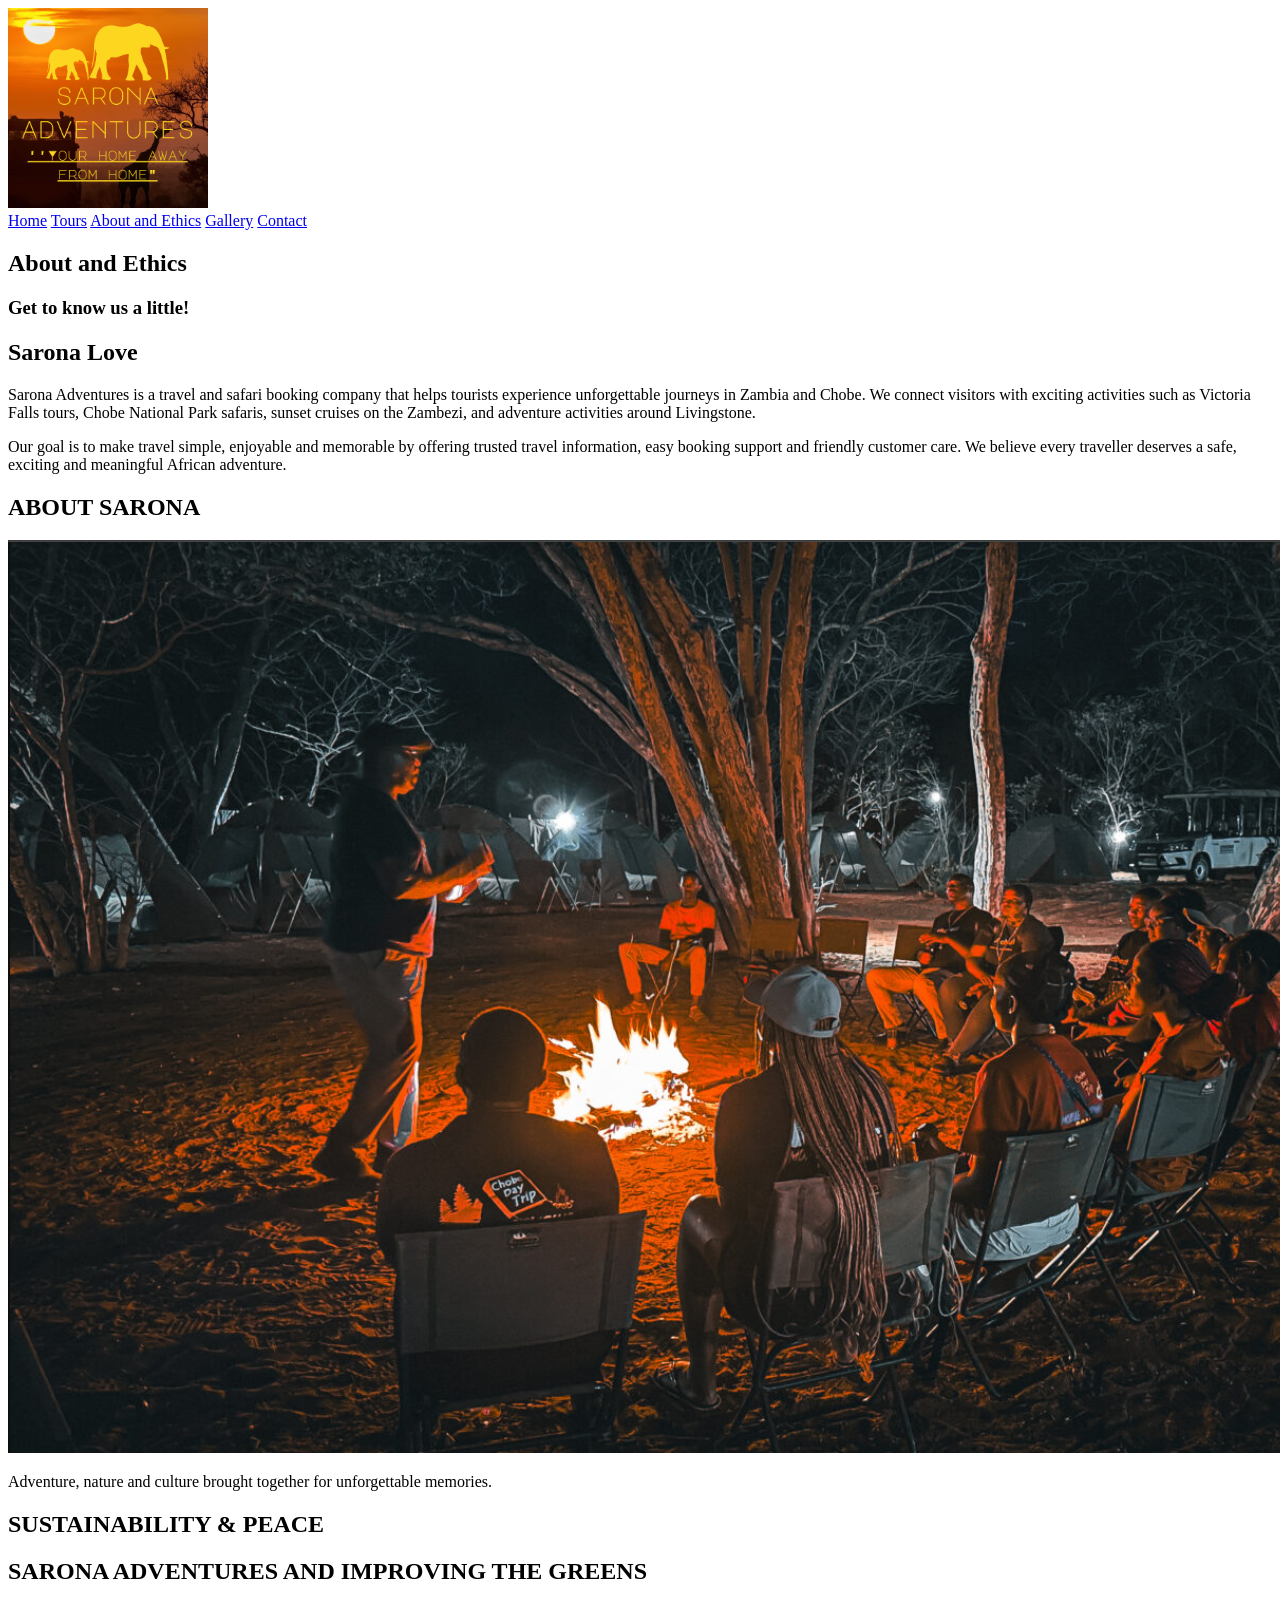
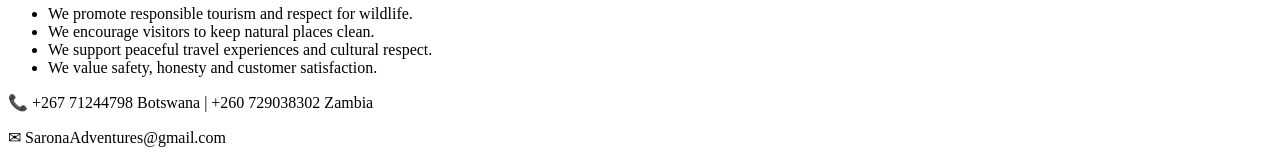
==== about.html @ 645b90ec "send" ====
<!DOCTYPE html>
<html lang="en">
<head>
<meta charset="UTF-8">
<meta name="viewport" content="width=device-width, initial-scale=1.0">
<title>Sarona Adventures | About and Ethics</title>
<link rel="stylesheet" href="style.css">
</head>
<body>

<header>
<div class="logo">
    <img src=" logo.png" alt="Sarona Adventures Logo" width="200" height="200">
</div>
<nav>
<a href="index.html">Home</a>
<a href="tours.html">Tours</a>
<a href="about.html" class="active">About and Ethics</a>
<a href="gallery.html">Gallery</a>
<a href="contact.html">Contact</a>
</nav>
</header>

<section class="page-heading">
<h2>About and Ethics</h2>
<h3>Get to know us a little!</h3>
</section>

<section class="about-section">
<div class="about-text">
<h1>Sarona Love</h1>
<p>
Sarona Adventures is a travel and safari booking company that helps tourists
experience unforgettable journeys in Zambia and Chobe. We connect visitors
with exciting activities such as Victoria Falls tours, Chobe National Park
safaris, sunset cruises on the Zambezi, and adventure activities around
Livingstone.
</p>

<p>
Our goal is to make travel simple, enjoyable and memorable by offering
trusted travel information, easy booking support and friendly customer care.
We believe every traveller deserves a safe, exciting and meaningful African
adventure.
</p>
</div>

<div class="about-card">
<h2>ABOUT SARONA</h2>
<img src="Safariimages/chobe3.png" alt="About Sarona">
<p>
Adventure, nature and culture brought together for unforgettable memories.
</p>
</div>
</section>

<section class="ethics-section">
<h1>SUSTAINABILITY & PEACE</h1>

<div class="ethics-box">
<h2>SARONA ADVENTURES AND IMPROVING THE GREENS</h2>
<ul>
<li>We promote responsible tourism and respect for wildlife.</li>
<li>We encourage visitors to keep natural places clean.</li>
<li>We support peaceful travel experiences and cultural respect.</li>
<li>We value safety, honesty and customer satisfaction.</li>
</ul>
</div>
</section>

<footer>
<p>📞 +267 71244798 Botswana | +260 729038302 Zambia</p>
<p>✉ SaronaAdventures@gmail.com</p>
</footer>

</body>
</html>
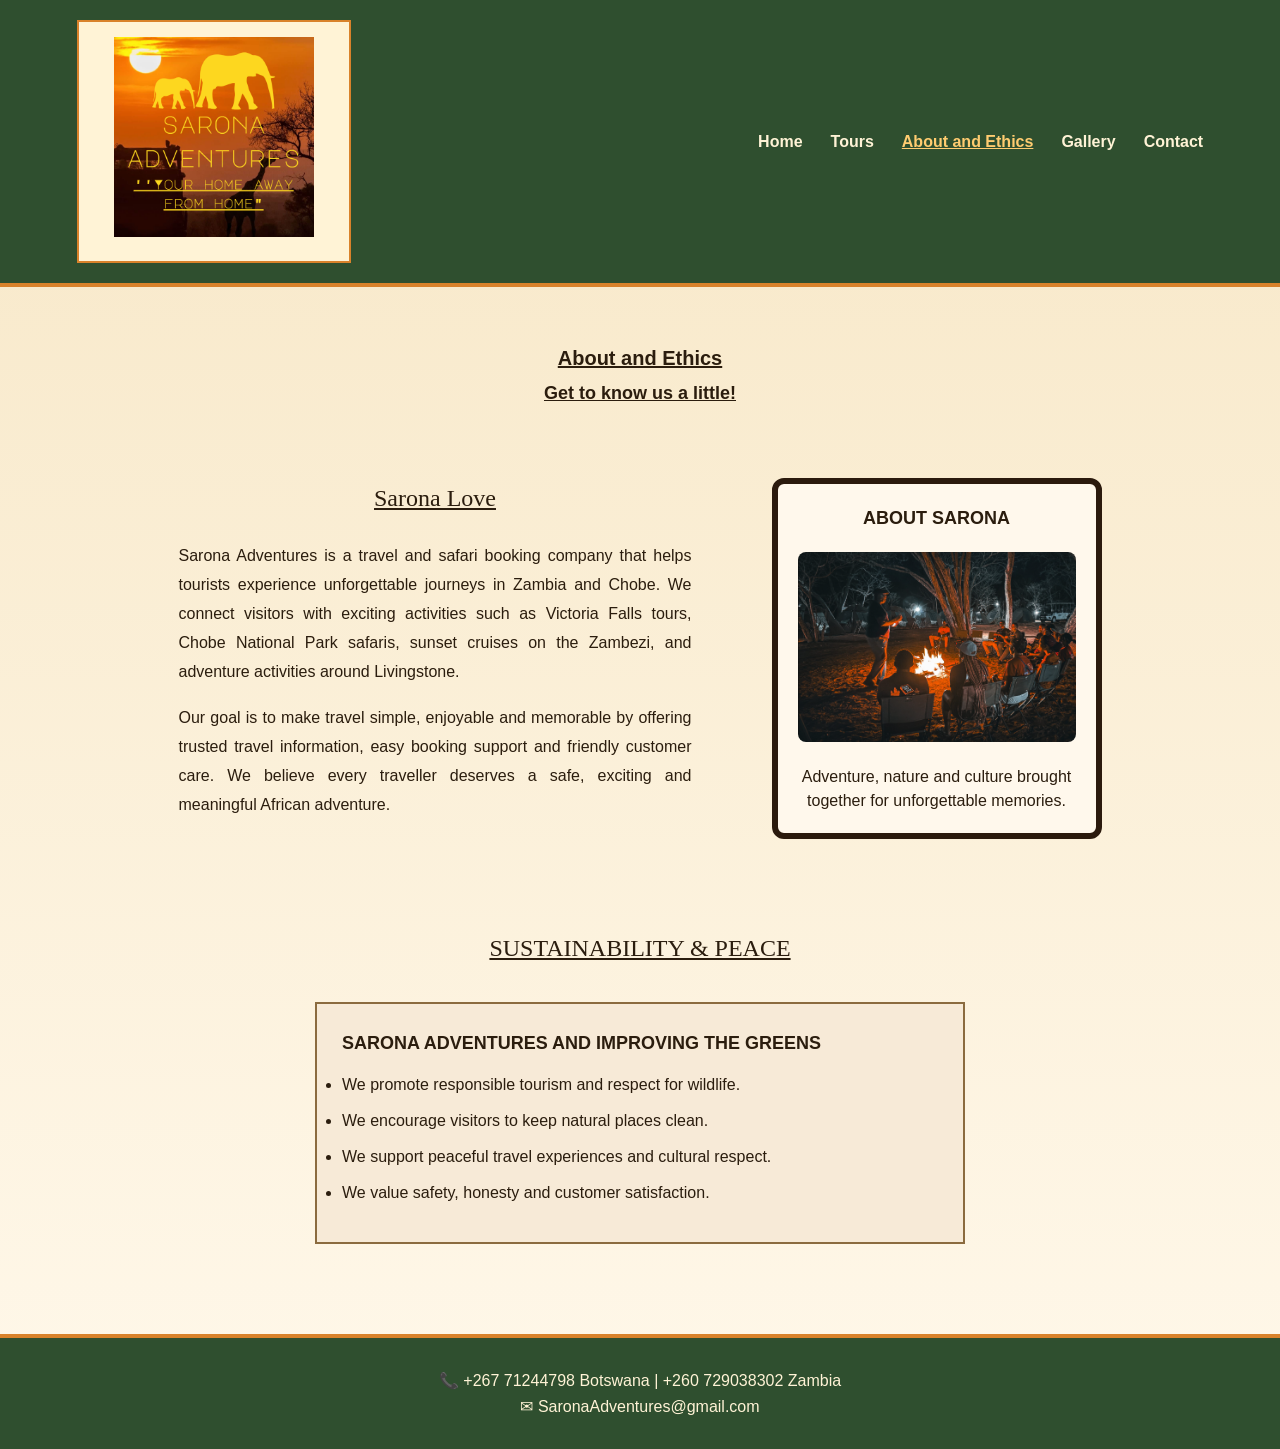
==== commit 815710f7: "Add files via upload" ====
--- a/about.html
+++ b/about.html
@@ -1,77 +1,77 @@
-<!DOCTYPE html>
-<html lang="en">
-<head>
-<meta charset="UTF-8">
-<meta name="viewport" content="width=device-width, initial-scale=1.0">
-<title>Sarona Adventures | About and Ethics</title>
-<link rel="stylesheet" href="style.css">
-</head>
-<body>
-
-<header>
-<div class="logo">
-    <img src=" logo.png" alt="Sarona Adventures Logo" width="200" height="200">
-</div>
-<nav>
-<a href="index.html">Home</a>
-<a href="tours.html">Tours</a>
-<a href="about.html" class="active">About and Ethics</a>
-<a href="gallery.html">Gallery</a>
-<a href="contact.html">Contact</a>
-</nav>
-</header>
-
-<section class="page-heading">
-<h2>About and Ethics</h2>
-<h3>Get to know us a little!</h3>
-</section>
-
-<section class="about-section">
-<div class="about-text">
-<h1>Sarona Love</h1>
-<p>
-Sarona Adventures is a travel and safari booking company that helps tourists
-experience unforgettable journeys in Zambia and Chobe. We connect visitors
-with exciting activities such as Victoria Falls tours, Chobe National Park
-safaris, sunset cruises on the Zambezi, and adventure activities around
-Livingstone.
-</p>
-
-<p>
-Our goal is to make travel simple, enjoyable and memorable by offering
-trusted travel information, easy booking support and friendly customer care.
-We believe every traveller deserves a safe, exciting and meaningful African
-adventure.
-</p>
-</div>
-
-<div class="about-card">
-<h2>ABOUT SARONA</h2>
-<img src="Safariimages/chobe3.png" alt="About Sarona">
-<p>
-Adventure, nature and culture brought together for unforgettable memories.
-</p>
-</div>
-</section>
-
-<section class="ethics-section">
-<h1>SUSTAINABILITY & PEACE</h1>
-
-<div class="ethics-box">
-<h2>SARONA ADVENTURES AND IMPROVING THE GREENS</h2>
-<ul>
-<li>We promote responsible tourism and respect for wildlife.</li>
-<li>We encourage visitors to keep natural places clean.</li>
-<li>We support peaceful travel experiences and cultural respect.</li>
-<li>We value safety, honesty and customer satisfaction.</li>
-</ul>
-</div>
-</section>
-
-<footer>
-<p>📞 +267 71244798 Botswana | +260 729038302 Zambia</p>
-<p>✉ SaronaAdventures@gmail.com</p>
-</footer>
-
-</body>
+<!DOCTYPE html>
+<html lang="en">
+<head>
+<meta charset="UTF-8">
+<meta name="viewport" content="width=device-width, initial-scale=1.0">
+<title>Sarona Adventures | About and Ethics</title>
+<link rel="stylesheet" href="style.css">
+</head>
+<body>
+
+<header>
+<div class="logo">
+    <img src=" logo.png" alt="Sarona Adventures Logo" width="200" height="200">
+</div>
+<nav>
+<a href="index.html">Home</a>
+<a href="tours.html">Tours</a>
+<a href="about.html" class="active">About and Ethics</a>
+<a href="gallery.html">Gallery</a>
+<a href="contact.html">Contact</a>
+</nav>
+</header>
+
+<section class="page-heading">
+<h2>About and Ethics</h2>
+<h3>Get to know us a little!</h3>
+</section>
+
+<section class="about-section">
+<div class="about-text">
+<h1>Sarona Love</h1>
+<p>
+Sarona Adventures is a travel and safari booking company that helps tourists
+experience unforgettable journeys in Zambia and Chobe. We connect visitors
+with exciting activities such as Victoria Falls tours, Chobe National Park
+safaris, sunset cruises on the Zambezi, and adventure activities around
+Livingstone.
+</p>
+
+<p>
+Our goal is to make travel simple, enjoyable and memorable by offering
+trusted travel information, easy booking support and friendly customer care.
+We believe every traveller deserves a safe, exciting and meaningful African
+adventure.
+</p>
+</div>
+
+<div class="about-card">
+<h2>ABOUT SARONA</h2>
+<img src="Safariimages/chobe3.png" alt="About Sarona">
+<p>
+Adventure, nature and culture brought together for unforgettable memories.
+</p>
+</div>
+</section>
+
+<section class="ethics-section">
+<h1>SUSTAINABILITY & PEACE</h1>
+
+<div class="ethics-box">
+<h2>SARONA ADVENTURES AND IMPROVING THE GREENS</h2>
+<ul>
+<li>We promote responsible tourism and respect for wildlife.</li>
+<li>We encourage visitors to keep natural places clean.</li>
+<li>We support peaceful travel experiences and cultural respect.</li>
+<li>We value safety, honesty and customer satisfaction.</li>
+</ul>
+</div>
+</section>
+
+<footer>
+<p>📞 +267 71244798 Botswana | +260 729038302 Zambia</p>
+<p>✉ SaronaAdventures@gmail.com</p>
+</footer>
+
+</body>
 </html>
--- a/style.css
+++ b/style.css
@@ -0,0 +1,619 @@
+* {
+margin: 0;
+padding: 0;
+box-sizing: border-box;
+}
+
+body {
+font-family: Arial, Helvetica, sans-serif;
+color: #2b1d0e;
+background: linear-gradient(to bottom, #f7e7c6, #fff8ea);
+line-height: 1.6;
+}
+
+header {
+width: 100%;
+display: flex;
+align-items: center;
+justify-content: space-between;
+padding: 20px 6%;
+background: #2f4f2f;
+border-bottom: 4px solid #d9822b;
+flex-wrap: wrap;
+gap: 20px;
+}
+
+.logo {
+background: #fff3d6;
+border: 2px solid #d9822b;
+padding: 15px 35px;
+font-size: 18px;
+font-weight: 700;
+color: #2f4f2f;
+text-align: center;
+}
+
+nav {
+display: flex;
+gap: 28px;
+flex-wrap: wrap;
+justify-content: center;
+}
+
+nav a {
+text-decoration: none;
+color: #fff3d6;
+font-size: 16px;
+font-weight: 600;
+}
+
+nav a:hover,
+nav .active {
+color: #ffcc70;
+text-decoration: underline;
+}
+
+.hero {
+text-align: center;
+padding: 70px 20px 45px;
+background: linear-gradient(rgba(47,79,47,0.75), rgba(47,79,47,0.65)),
+url("images/victoria-falls.jpg");
+background-size: cover;
+background-position: center;
+color: white;
+}
+
+.hero-logo {
+width: 140px;
+height: 100px;
+object-fit: cover;
+margin: 0 auto 15px;
+display: block;
+border: 4px solid #ffcc70;
+}
+
+.hero h1 {
+font-size: 38px;
+font-family: Georgia, 'Times New Roman', serif;
+letter-spacing: 2px;
+color: #ffcc70;
+}
+
+.hero p {
+font-size: 18px;
+font-style: italic;
+margin-top: 8px;
+}
+
+.top-spots {
+width: 90%;
+margin: 40px auto;
+padding: 35px;
+background: #fff3d6;
+border-radius: 18px;
+box-shadow: 0 4px 15px rgba(0,0,0,0.15);
+}
+
+.top-spots h2 {
+font-size: 21px;
+text-decoration: underline;
+margin-bottom: 40px;
+color: #8b4513;
+}
+
+.spots-container {
+display: grid;
+grid-template-columns: repeat(3, 1fr);
+gap: 45px;
+text-align: center;
+}
+
+.spot-card {
+background: #ffffff;
+padding: 18px;
+border-radius: 15px;
+border-bottom: 5px solid #d9822b;
+box-shadow: 0 3px 12px rgba(0,0,0,0.15);
+}
+
+.spot-card img {
+width: 100%;
+max-width: 260px;
+height: 180px;
+object-fit: cover;
+border: 4px solid #2f4f2f;
+border-radius: 10px;
+}
+
+.spot-card h3 {
+margin-top: 15px;
+font-size: 18px;
+font-weight: 700;
+color: #2f4f2f;
+}
+
+.info-section {
+width: 90%;
+margin: 45px auto;
+padding: 45px;
+display: grid;
+grid-template-columns: 1fr 1.5fr;
+gap: 50px;
+align-items: center;
+background: #e6b566;
+border-radius: 18px;
+}
+
+.info-section img {
+width: 100%;
+max-width: 380px;
+height: 260px;
+object-fit: cover;
+border: 5px solid #fff3d6;
+border-radius: 12px;
+}
+
+.info-text {
+text-align: center;
+background: rgba(255,255,255,0.75);
+padding: 25px;
+border-radius: 15px;
+}
+
+.info-text h2 {
+font-size: 23px;
+margin-bottom: 12px;
+color: #8b4513;
+text-decoration: underline;
+}
+
+.info-text p {
+font-size: 16px;
+max-width: 700px;
+}
+
+footer {
+margin-top: 50px;
+padding: 30px 20px;
+background: #2f4f2f;
+color: #fff3d6;
+text-align: center;
+font-size: 16px;
+border-top: 4px solid #d9822b;
+}
+
+@media (max-width: 900px) {
+header {
+justify-content: center;
+text-align: center;
+}
+
+.spots-container {
+grid-template-columns: repeat(2, 1fr);
+}
+
+.info-section {
+grid-template-columns: 1fr;
+text-align: center;
+}
+
+.info-section img {
+margin: auto;
+}
+}
+
+@media (max-width: 600px) {
+.logo {
+width: 100%;
+padding: 12px;
+}
+
+nav {
+width: 100%;
+gap: 15px;
+}
+
+nav a {
+font-size: 14px;
+}
+
+.hero h1 {
+font-size: 28px;
+}
+
+.top-spots {
+padding: 25px 15px;
+}
+
+.spots-container {
+grid-template-columns: 1fr;
+}
+
+.spot-card img {
+max-width: 100%;
+height: 220px;
+}
+
+.top-spots h2 {
+text-align: center;
+font-size: 18px;
+}
+
+.info-section {
+padding: 25px 15px;
+}
+
+.info-text h2 {
+font-size: 20px;
+}
+
+.info-text p {
+font-size: 15px;
+}
+}
+.page-title {
+text-align: center;
+padding: 60px 20px 30px;
+}
+
+.page-title h2 {
+font-size: 22px;
+text-decoration: underline;
+margin-bottom: 15px;
+}
+
+.page-title p {
+font-size: 20px;
+font-weight: bold;
+text-decoration: underline;
+}
+
+.page-grid {
+padding: 40px 50px;
+}
+
+.cta {
+text-align: center;
+padding: 50px 20px;
+}
+
+.cta h2 {
+font-family: "Comic Sans MS", cursive;
+font-weight: normal;
+margin-bottom: 25px;
+}
+
+.cta a {
+background: #6b4f2a;
+color: white;
+padding: 12px 28px;
+border-radius: 25px;
+text-decoration: none;
+}
+
+@media (max-width: 768px) {
+header {
+flex-direction: column;
+gap: 15px;
+padding: 20px;
+}
+
+nav {
+display: flex;
+flex-wrap: wrap;
+justify-content: center;
+gap: 12px;
+}
+
+nav a {
+margin: 0;
+}
+
+.spots-container,
+.info-section {
+flex-direction: column;
+}
+
+.spot-card {
+width: 100%;
+}
+
+.info-section {
+padding: 30px 20px;
+}
+
+.info-section img {
+width: 100%;
+height: auto;
+}
+}
+.page-heading {
+text-align: center;
+padding: 55px 20px 20px;
+}
+
+.page-heading h2,
+.page-heading h3 {
+text-decoration: underline;
+font-size: 20px;
+}
+
+.page-heading h3 {
+font-size: 18px;
+margin-top: 5px;
+}
+
+.about-section {
+display: flex;
+justify-content: center;
+align-items: center;
+gap: 80px;
+padding: 50px 70px;
+}
+
+.about-text {
+width: 45%;
+}
+
+.about-text h1 {
+font-family: "Comic Sans MS", cursive;
+text-decoration: underline;
+font-weight: normal;
+margin-bottom: 25px;
+text-align: center;
+}
+
+.about-text p {
+line-height: 1.8;
+margin-bottom: 18px;
+text-align: justify;
+}
+
+.about-card {
+width: 330px;
+border: 6px solid #2b1a0d;
+border-radius: 12px;
+padding: 20px;
+text-align: center;
+background-color: #fff8ec;
+}
+
+.about-card h2 {
+font-size: 18px;
+margin-bottom: 20px;
+}
+
+.about-card img {
+width: 100%;
+height: 190px;
+object-fit: cover;
+border-radius: 8px;
+}
+
+.about-card p {
+margin-top: 15px;
+line-height: 1.5;
+}
+
+.ethics-section {
+padding: 40px 70px;
+text-align: center;
+}
+
+.ethics-section h1 {
+font-family: "Comic Sans MS", cursive;
+text-decoration: underline;
+font-weight: normal;
+margin-bottom: 35px;
+}
+
+.ethics-box {
+max-width: 650px;
+margin: auto;
+border: 2px solid #8b6b3f;
+background-color: #f7ead7;
+padding: 25px;
+text-align: left;
+}
+
+.ethics-box h2 {
+font-size: 18px;
+margin-bottom: 15px;
+}
+
+.ethics-box li {
+margin-bottom: 12px;
+line-height: 1.5;
+}
+
+@media (max-width: 768px) {
+.about-section {
+flex-direction: column;
+padding: 35px 25px;
+gap: 35px;
+}
+
+.about-text {
+width: 100%;
+}
+
+.about-card {
+width: 100%;
+}
+
+.ethics-section {
+padding: 35px 25px;
+}
+}
+.gallery-section {
+padding: 40px 70px;
+text-align: center;
+}
+
+.gallery-section h1 {
+font-family: "Comic Sans MS", cursive;
+font-weight: normal;
+text-decoration: underline;
+margin-bottom: 40px;
+color: #3b2a18;
+}
+
+.gallery-grid {
+display: grid;
+grid-template-columns: repeat(3, 1fr);
+gap: 45px;
+justify-items: center;
+}
+
+.gallery-card {
+text-align: center;
+}
+
+.gallery-card img {
+width: 280px;
+height: 200px;
+object-fit: cover;
+border-radius: 12px;
+border: 4px solid #3b2a18;
+transition: 0.3s;
+}
+
+.gallery-card img:hover {
+transform: scale(1.05);
+}
+
+.gallery-card p {
+margin-top: 15px;
+font-family: "Comic Sans MS", cursive;
+font-size: 18px;
+color: #2f2419;
+}
+
+/* MOBILE RESPONSIVE */
+
+@media (max-width: 768px) {
+
+.gallery-grid {
+grid-template-columns: 1fr;
+}
+
+.gallery-section {
+padding: 35px 20px;
+}
+
+.gallery-card img {
+width: 100%;
+height: auto;
+}
+
+}
+.booking-section {
+padding: 30px 70px;
+text-align: center;
+}
+
+.booking-section h1 {
+font-family: "Comic Sans MS", cursive;
+font-weight: normal;
+text-decoration: underline;
+margin-bottom: 30px;
+color: #3b2a18;
+}
+
+.booking-form {
+max-width: 950px;
+margin: auto;
+background-color: #fff8ec;
+border: 2px solid #8b6b3f;
+padding: 25px;
+border-radius: 12px;
+}
+
+.form-row {
+display: flex;
+flex-wrap: wrap;
+gap: 12px;
+align-items: center;
+justify-content: center;
+margin-bottom: 25px;
+}
+
+.booking-form input,
+.booking-form select {
+padding: 12px;
+border: 1px solid #8b6b3f;
+border-radius: 6px;
+font-size: 15px;
+}
+
+.booking-form > input {
+display: block;
+width: 100%;
+margin-bottom: 15px;
+}
+
+.booking-form h2 {
+margin: 20px 0 15px;
+font-size: 18px;
+color: #3b2a18;
+}
+
+.filters {
+display: flex;
+justify-content: center;
+flex-wrap: wrap;
+gap: 25px;
+margin-bottom: 25px;
+}
+
+.filters input {
+margin-right: 6px;
+}
+
+.booking-form button {
+padding: 12px 35px;
+background-color: #6b8e23;
+color: white;
+border: none;
+border-radius: 25px;
+font-size: 16px;
+cursor: pointer;
+}
+
+.booking-form button:hover {
+background-color: #4f6b18;
+}
+
+.contact-details {
+display: flex;
+justify-content: space-around;
+padding: 40px 70px;
+text-align: center;
+}
+
+.contact-details h2 {
+font-size: 35px;
+margin-bottom: 10px;
+}
+
+@media (max-width: 768px) {
+.booking-section {
+padding: 30px 20px;
+}
+
+.form-row {
+flex-direction: column;
+align-items: stretch;
+}
+
+.booking-form input,
+.booking-form select {
+width: 100%;
+}
+
+.contact-details {
+flex-direction: column;
+gap: 30px;
+padding: 30px 20px;
+}
+}
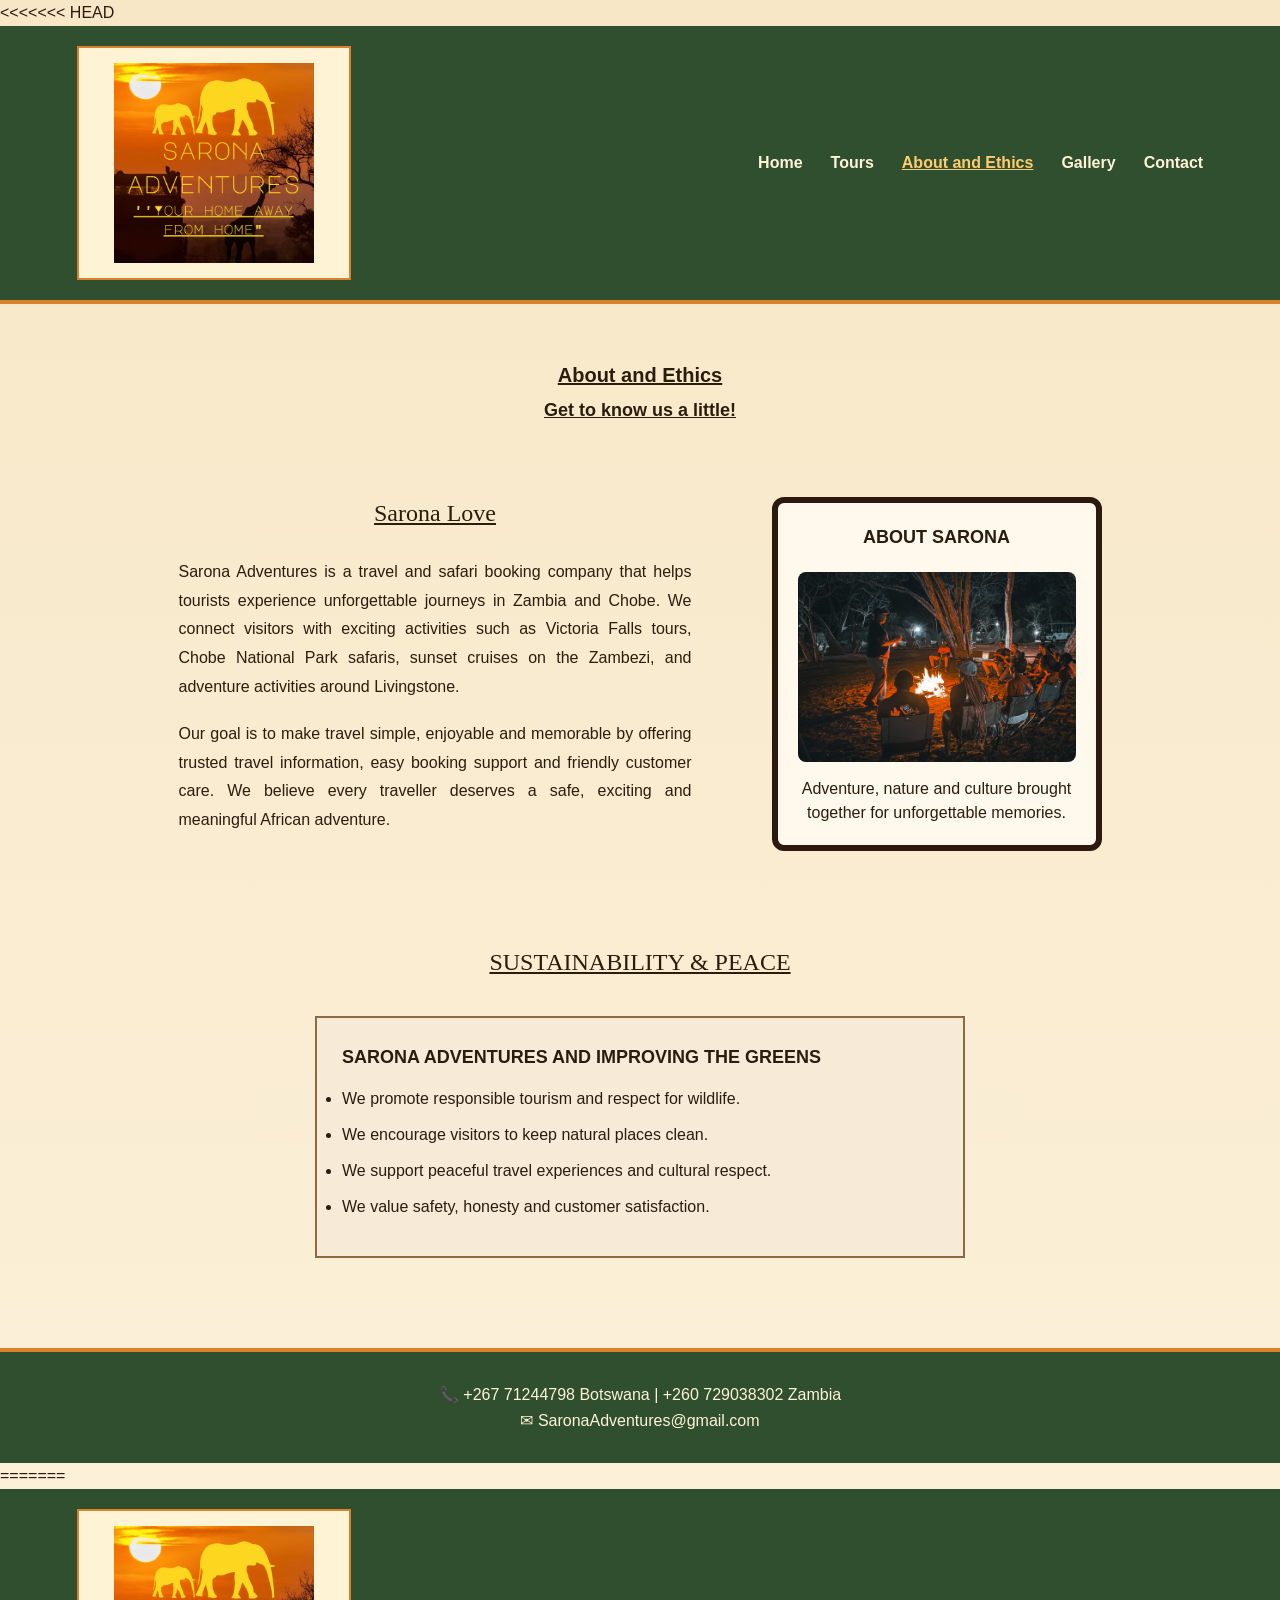
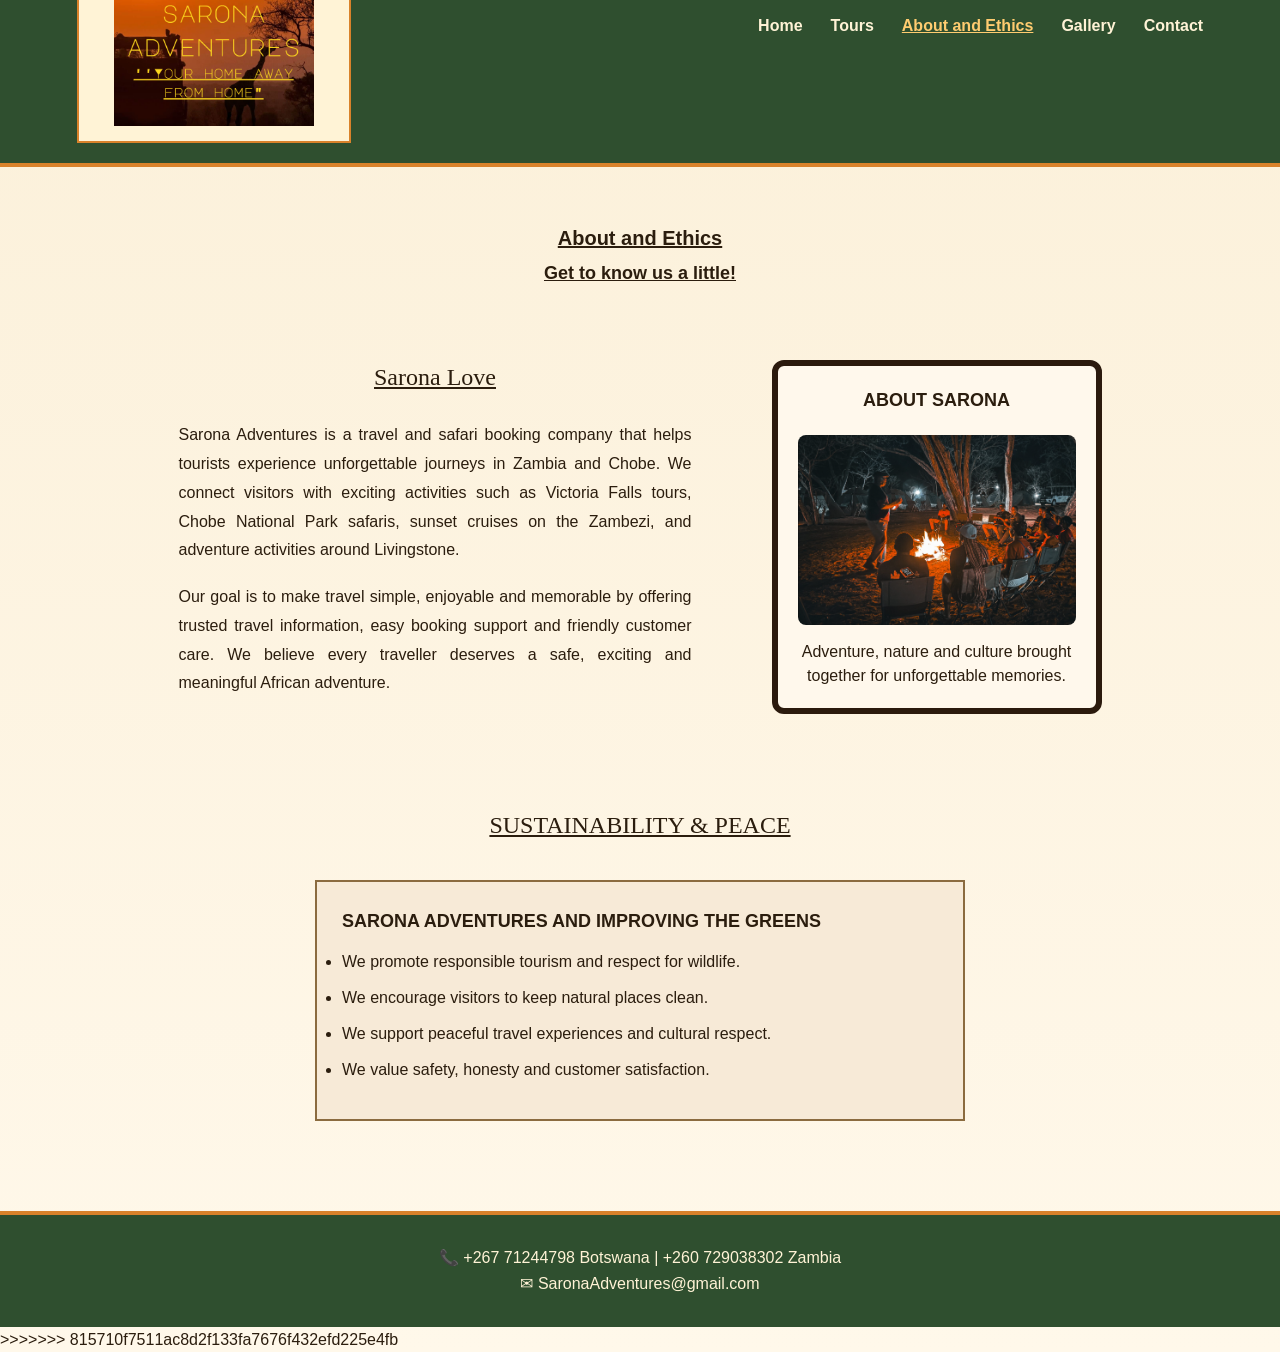
==== commit 41f865f6: "Add files via upload" ====
--- a/about.html
+++ b/about.html
@@ -1,3 +1,81 @@
+<<<<<<< HEAD
+<!DOCTYPE html>
+<html lang="en">
+<head>
+<meta charset="UTF-8">
+<meta name="viewport" content="width=device-width, initial-scale=1.0">
+<title>Sarona Adventures | About and Ethics</title>
+<link rel="stylesheet" href="style.css">
+</head>
+<body>
+
+<header>
+<div class="logo">
+    <img src=" logo.png" alt="Sarona Adventures Logo" width="200" height="200">
+</div>
+<nav>
+<a href="index.html">Home</a>
+<a href="tours.html">Tours</a>
+<a href="about.html" class="active">About and Ethics</a>
+<a href="Gallery.html">Gallery</a>
+<a href="contact.html">Contact</a>
+</nav>
+</header>
+
+<section class="page-heading">
+<h2>About and Ethics</h2>
+<h3>Get to know us a little!</h3>
+</section>
+
+<section class="about-section">
+<div class="about-text">
+<h1>Sarona Love</h1>
+<p>
+Sarona Adventures is a travel and safari booking company that helps tourists
+experience unforgettable journeys in Zambia and Chobe. We connect visitors
+with exciting activities such as Victoria Falls tours, Chobe National Park
+safaris, sunset cruises on the Zambezi, and adventure activities around
+Livingstone.
+</p>
+
+<p>
+Our goal is to make travel simple, enjoyable and memorable by offering
+trusted travel information, easy booking support and friendly customer care.
+We believe every traveller deserves a safe, exciting and meaningful African
+adventure.
+</p>
+</div>
+
+<div class="about-card">
+<h2>ABOUT SARONA</h2>
+<img src="Safariimages/chobe3.png" alt="About Sarona">
+<p>
+Adventure, nature and culture brought together for unforgettable memories.
+</p>
+</div>
+</section>
+
+<section class="ethics-section">
+<h1>SUSTAINABILITY & PEACE</h1>
+
+<div class="ethics-box">
+<h2>SARONA ADVENTURES AND IMPROVING THE GREENS</h2>
+<ul>
+<li>We promote responsible tourism and respect for wildlife.</li>
+<li>We encourage visitors to keep natural places clean.</li>
+<li>We support peaceful travel experiences and cultural respect.</li>
+<li>We value safety, honesty and customer satisfaction.</li>
+</ul>
+</div>
+</section>
+
+<footer>
+<p>📞 +267 71244798 Botswana | +260 729038302 Zambia</p>
+<p>✉ SaronaAdventures@gmail.com</p>
+</footer>
+
+</body>
+=======
 <!DOCTYPE html>
 <html lang="en">
 <head>
@@ -74,4 +152,5 @@
 </footer>
 
 </body>
+>>>>>>> 815710f7511ac8d2f133fa7676f432efd225e4fb
 </html>
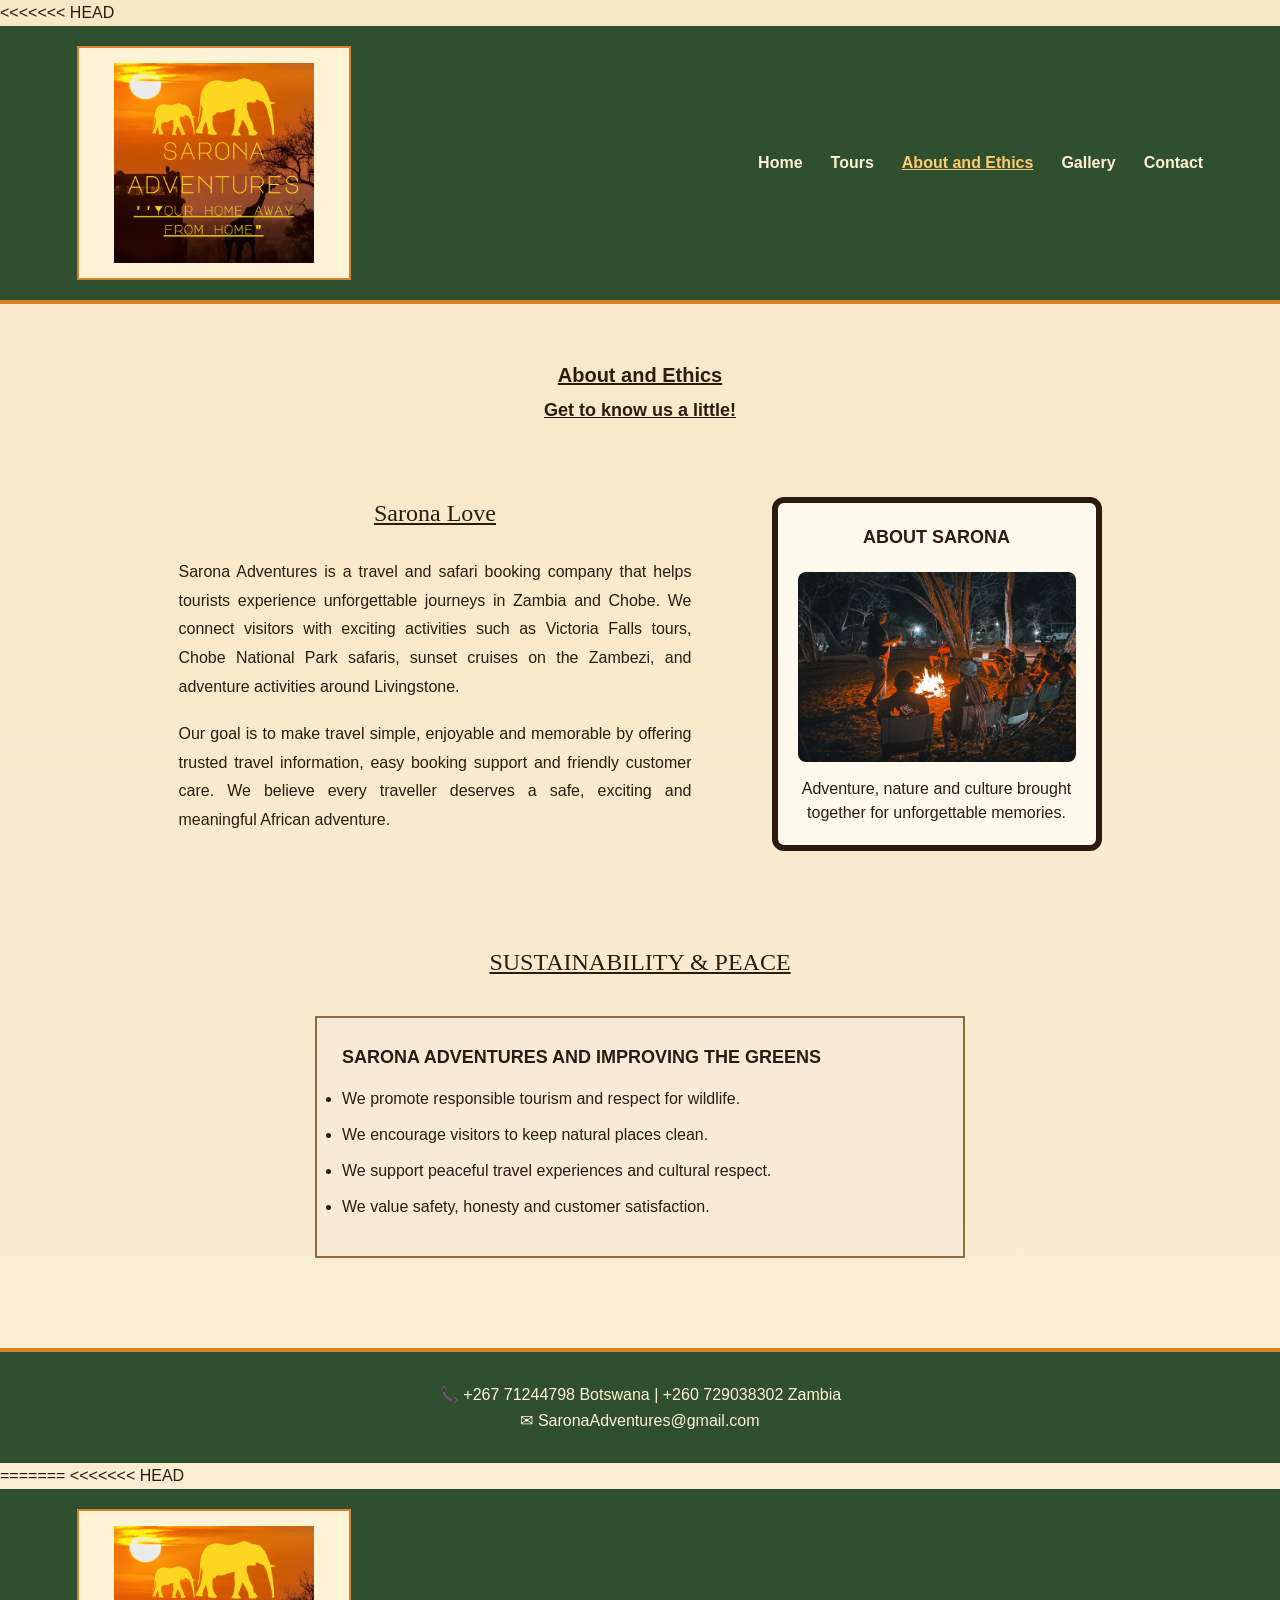
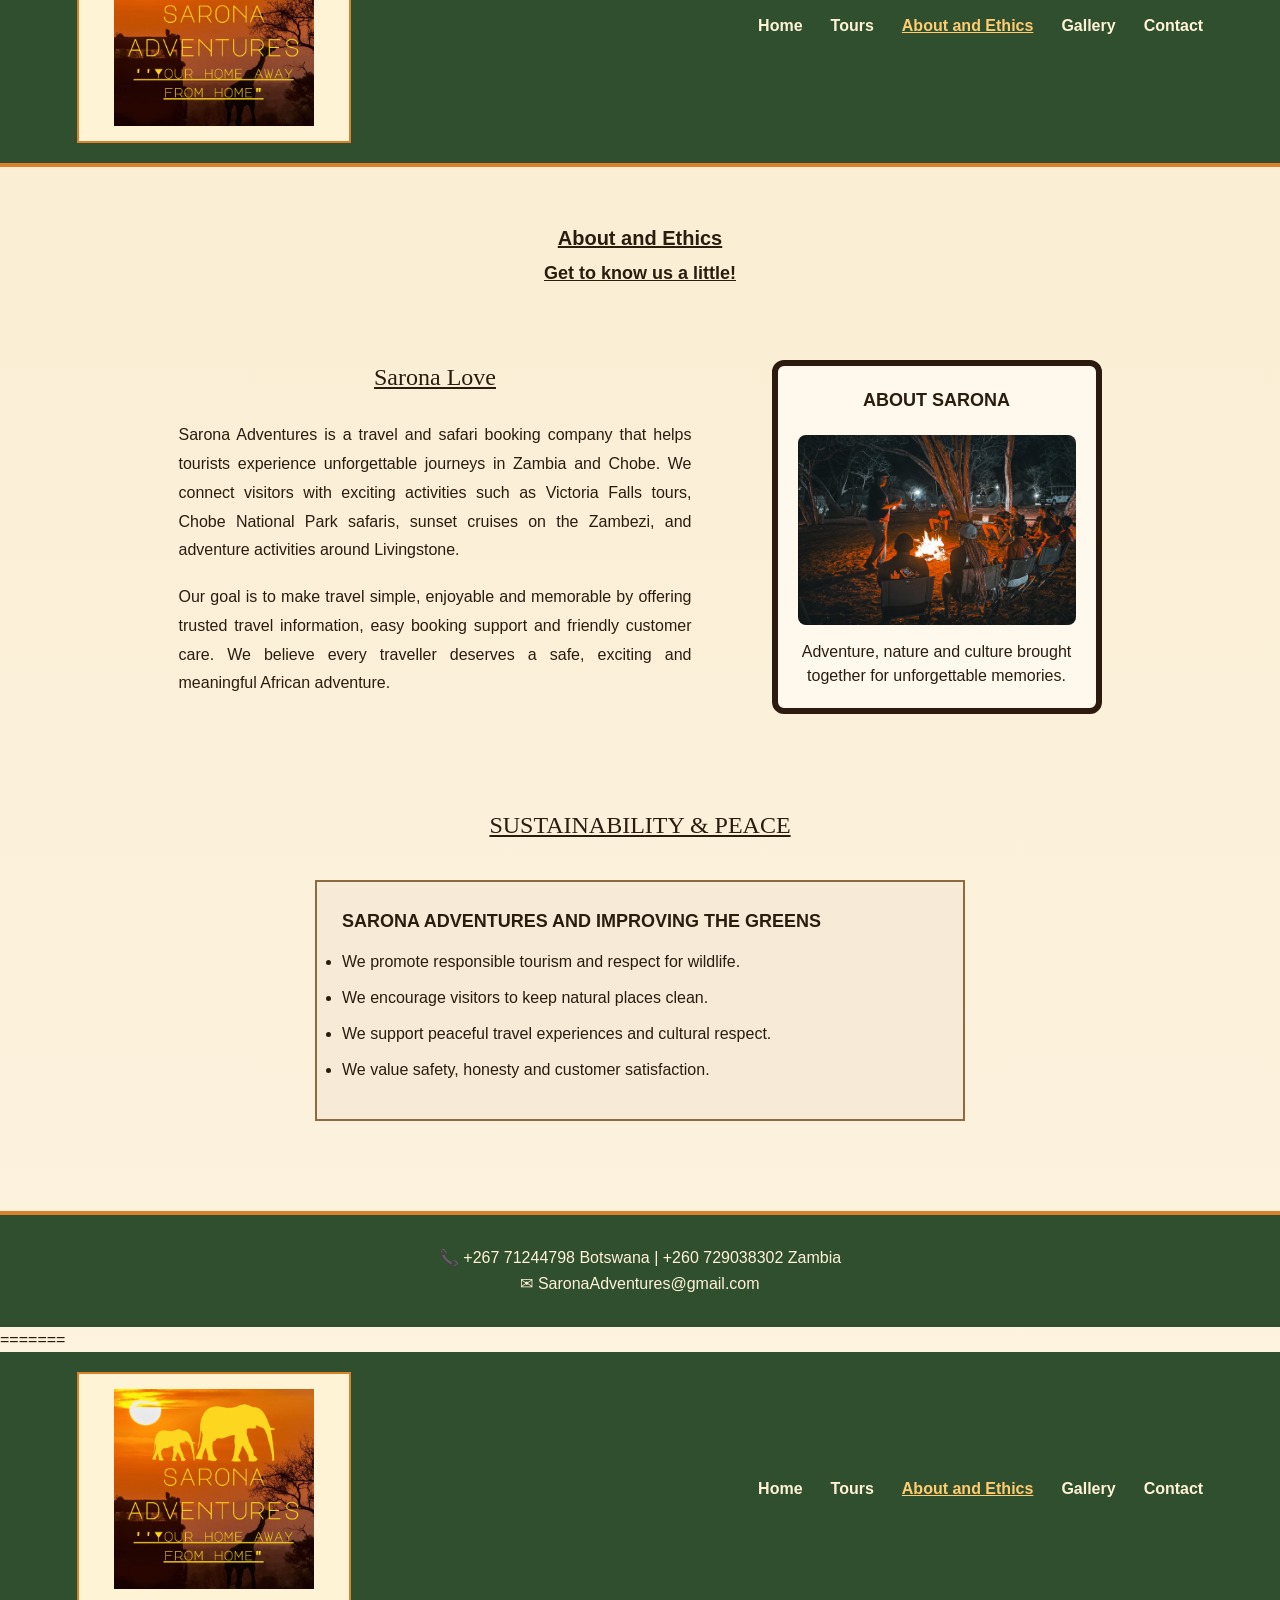
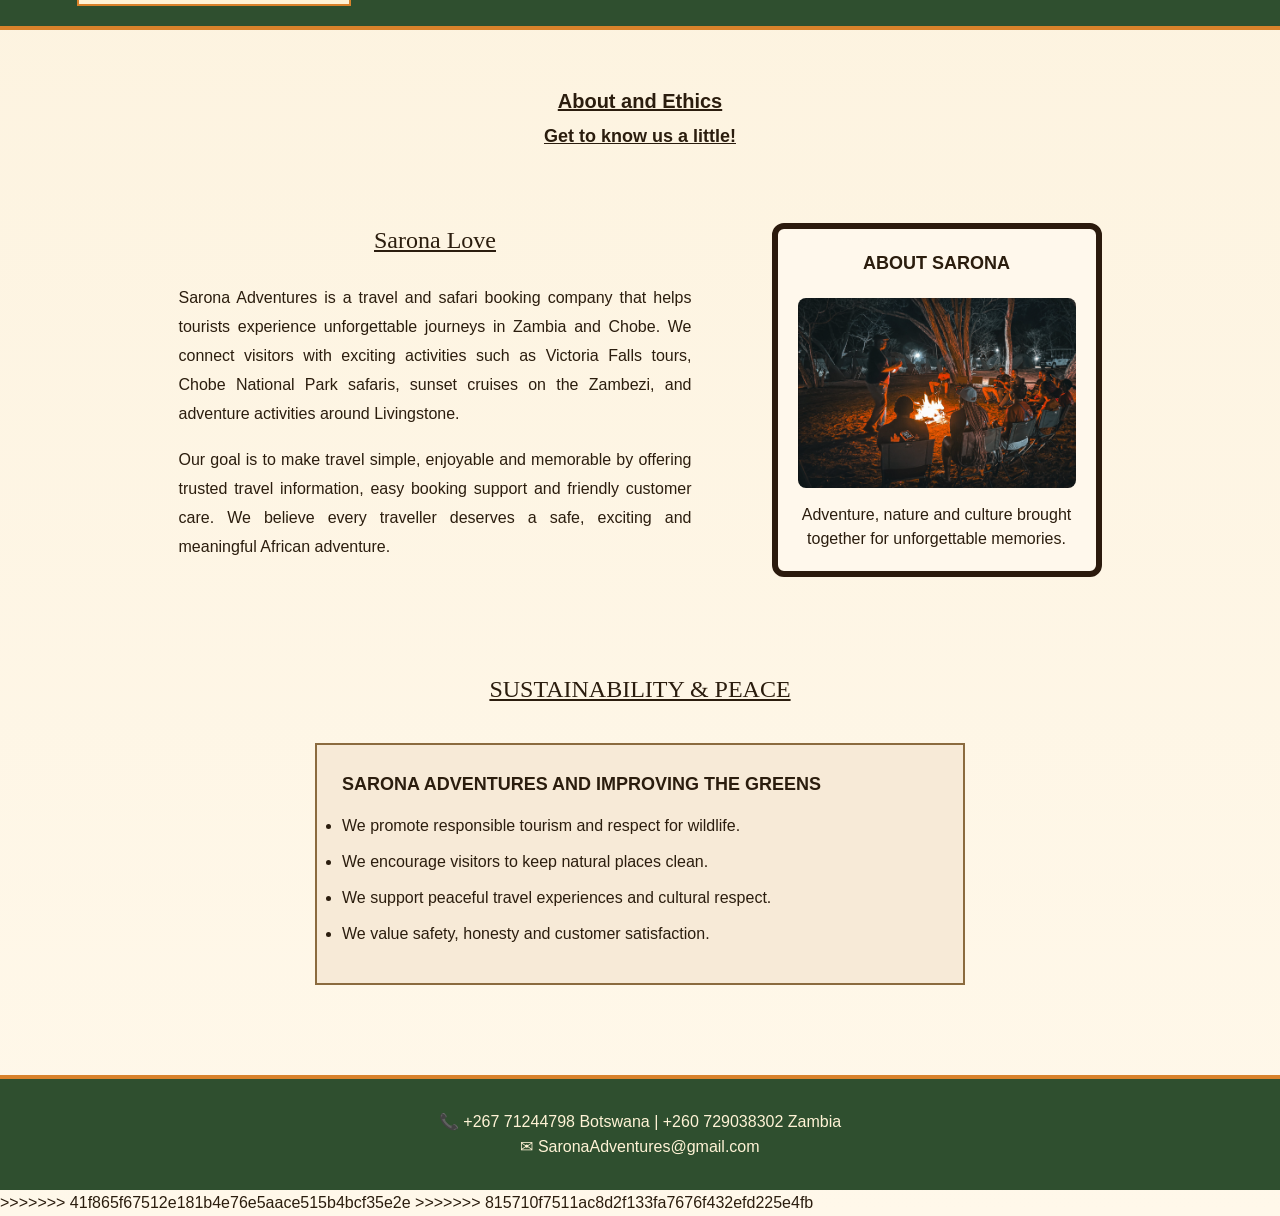
==== commit 2d2bbd71: "Merge branch 'main' of https://github.com/mels-has-git/bida25-396" ====
--- a/about.html
+++ b/about.html
@@ -76,81 +76,160 @@
 
 </body>
 =======
-<!DOCTYPE html>
-<html lang="en">
-<head>
-<meta charset="UTF-8">
-<meta name="viewport" content="width=device-width, initial-scale=1.0">
-<title>Sarona Adventures | About and Ethics</title>
-<link rel="stylesheet" href="style.css">
-</head>
-<body>
-
-<header>
-<div class="logo">
-    <img src=" logo.png" alt="Sarona Adventures Logo" width="200" height="200">
-</div>
-<nav>
-<a href="index.html">Home</a>
-<a href="tours.html">Tours</a>
-<a href="about.html" class="active">About and Ethics</a>
-<a href="gallery.html">Gallery</a>
-<a href="contact.html">Contact</a>
-</nav>
-</header>
-
-<section class="page-heading">
-<h2>About and Ethics</h2>
-<h3>Get to know us a little!</h3>
-</section>
-
-<section class="about-section">
-<div class="about-text">
-<h1>Sarona Love</h1>
-<p>
-Sarona Adventures is a travel and safari booking company that helps tourists
-experience unforgettable journeys in Zambia and Chobe. We connect visitors
-with exciting activities such as Victoria Falls tours, Chobe National Park
-safaris, sunset cruises on the Zambezi, and adventure activities around
-Livingstone.
-</p>
-
-<p>
-Our goal is to make travel simple, enjoyable and memorable by offering
-trusted travel information, easy booking support and friendly customer care.
-We believe every traveller deserves a safe, exciting and meaningful African
-adventure.
-</p>
-</div>
-
-<div class="about-card">
-<h2>ABOUT SARONA</h2>
-<img src="Safariimages/chobe3.png" alt="About Sarona">
-<p>
-Adventure, nature and culture brought together for unforgettable memories.
-</p>
-</div>
-</section>
-
-<section class="ethics-section">
-<h1>SUSTAINABILITY & PEACE</h1>
-
-<div class="ethics-box">
-<h2>SARONA ADVENTURES AND IMPROVING THE GREENS</h2>
-<ul>
-<li>We promote responsible tourism and respect for wildlife.</li>
-<li>We encourage visitors to keep natural places clean.</li>
-<li>We support peaceful travel experiences and cultural respect.</li>
-<li>We value safety, honesty and customer satisfaction.</li>
-</ul>
-</div>
-</section>
-
-<footer>
-<p>📞 +267 71244798 Botswana | +260 729038302 Zambia</p>
-<p>✉ SaronaAdventures@gmail.com</p>
-</footer>
-
-</body>
+<<<<<<< HEAD
+<!DOCTYPE html>
+<html lang="en">
+<head>
+<meta charset="UTF-8">
+<meta name="viewport" content="width=device-width, initial-scale=1.0">
+<title>Sarona Adventures | About and Ethics</title>
+<link rel="stylesheet" href="style.css">
+</head>
+<body>
+
+<header>
+<div class="logo">
+    <img src=" logo.png" alt="Sarona Adventures Logo" width="200" height="200">
+</div>
+<nav>
+<a href="index.html">Home</a>
+<a href="tours.html">Tours</a>
+<a href="about.html" class="active">About and Ethics</a>
+<a href="gallery.html">Gallery</a>
+<a href="contact.html">Contact</a>
+</nav>
+</header>
+
+<section class="page-heading">
+<h2>About and Ethics</h2>
+<h3>Get to know us a little!</h3>
+</section>
+
+<section class="about-section">
+<div class="about-text">
+<h1>Sarona Love</h1>
+<p>
+Sarona Adventures is a travel and safari booking company that helps tourists
+experience unforgettable journeys in Zambia and Chobe. We connect visitors
+with exciting activities such as Victoria Falls tours, Chobe National Park
+safaris, sunset cruises on the Zambezi, and adventure activities around
+Livingstone.
+</p>
+
+<p>
+Our goal is to make travel simple, enjoyable and memorable by offering
+trusted travel information, easy booking support and friendly customer care.
+We believe every traveller deserves a safe, exciting and meaningful African
+adventure.
+</p>
+</div>
+
+<div class="about-card">
+<h2>ABOUT SARONA</h2>
+<img src="Safariimages/chobe3.png" alt="About Sarona">
+<p>
+Adventure, nature and culture brought together for unforgettable memories.
+</p>
+</div>
+</section>
+
+<section class="ethics-section">
+<h1>SUSTAINABILITY & PEACE</h1>
+
+<div class="ethics-box">
+<h2>SARONA ADVENTURES AND IMPROVING THE GREENS</h2>
+<ul>
+<li>We promote responsible tourism and respect for wildlife.</li>
+<li>We encourage visitors to keep natural places clean.</li>
+<li>We support peaceful travel experiences and cultural respect.</li>
+<li>We value safety, honesty and customer satisfaction.</li>
+</ul>
+</div>
+</section>
+
+<footer>
+<p>📞 +267 71244798 Botswana | +260 729038302 Zambia</p>
+<p>✉ SaronaAdventures@gmail.com</p>
+</footer>
+
+</body>
+=======
+<!DOCTYPE html>
+<html lang="en">
+<head>
+<meta charset="UTF-8">
+<meta name="viewport" content="width=device-width, initial-scale=1.0">
+<title>Sarona Adventures | About and Ethics</title>
+<link rel="stylesheet" href="style.css">
+</head>
+<body>
+
+<header>
+<div class="logo">
+    <img src=" logo.png" alt="Sarona Adventures Logo" width="200" height="200">
+</div>
+<nav>
+<a href="index.html">Home</a>
+<a href="tours.html">Tours</a>
+<a href="about.html" class="active">About and Ethics</a>
+<a href="gallery.html">Gallery</a>
+<a href="contact.html">Contact</a>
+</nav>
+</header>
+
+<section class="page-heading">
+<h2>About and Ethics</h2>
+<h3>Get to know us a little!</h3>
+</section>
+
+<section class="about-section">
+<div class="about-text">
+<h1>Sarona Love</h1>
+<p>
+Sarona Adventures is a travel and safari booking company that helps tourists
+experience unforgettable journeys in Zambia and Chobe. We connect visitors
+with exciting activities such as Victoria Falls tours, Chobe National Park
+safaris, sunset cruises on the Zambezi, and adventure activities around
+Livingstone.
+</p>
+
+<p>
+Our goal is to make travel simple, enjoyable and memorable by offering
+trusted travel information, easy booking support and friendly customer care.
+We believe every traveller deserves a safe, exciting and meaningful African
+adventure.
+</p>
+</div>
+
+<div class="about-card">
+<h2>ABOUT SARONA</h2>
+<img src="Safariimages/chobe3.png" alt="About Sarona">
+<p>
+Adventure, nature and culture brought together for unforgettable memories.
+</p>
+</div>
+</section>
+
+<section class="ethics-section">
+<h1>SUSTAINABILITY & PEACE</h1>
+
+<div class="ethics-box">
+<h2>SARONA ADVENTURES AND IMPROVING THE GREENS</h2>
+<ul>
+<li>We promote responsible tourism and respect for wildlife.</li>
+<li>We encourage visitors to keep natural places clean.</li>
+<li>We support peaceful travel experiences and cultural respect.</li>
+<li>We value safety, honesty and customer satisfaction.</li>
+</ul>
+</div>
+</section>
+
+<footer>
+<p>📞 +267 71244798 Botswana | +260 729038302 Zambia</p>
+<p>✉ SaronaAdventures@gmail.com</p>
+</footer>
+
+</body>
+>>>>>>> 41f865f67512e181b4e76e5aace515b4bcf35e2e
 >>>>>>> 815710f7511ac8d2f133fa7676f432efd225e4fb
 </html>
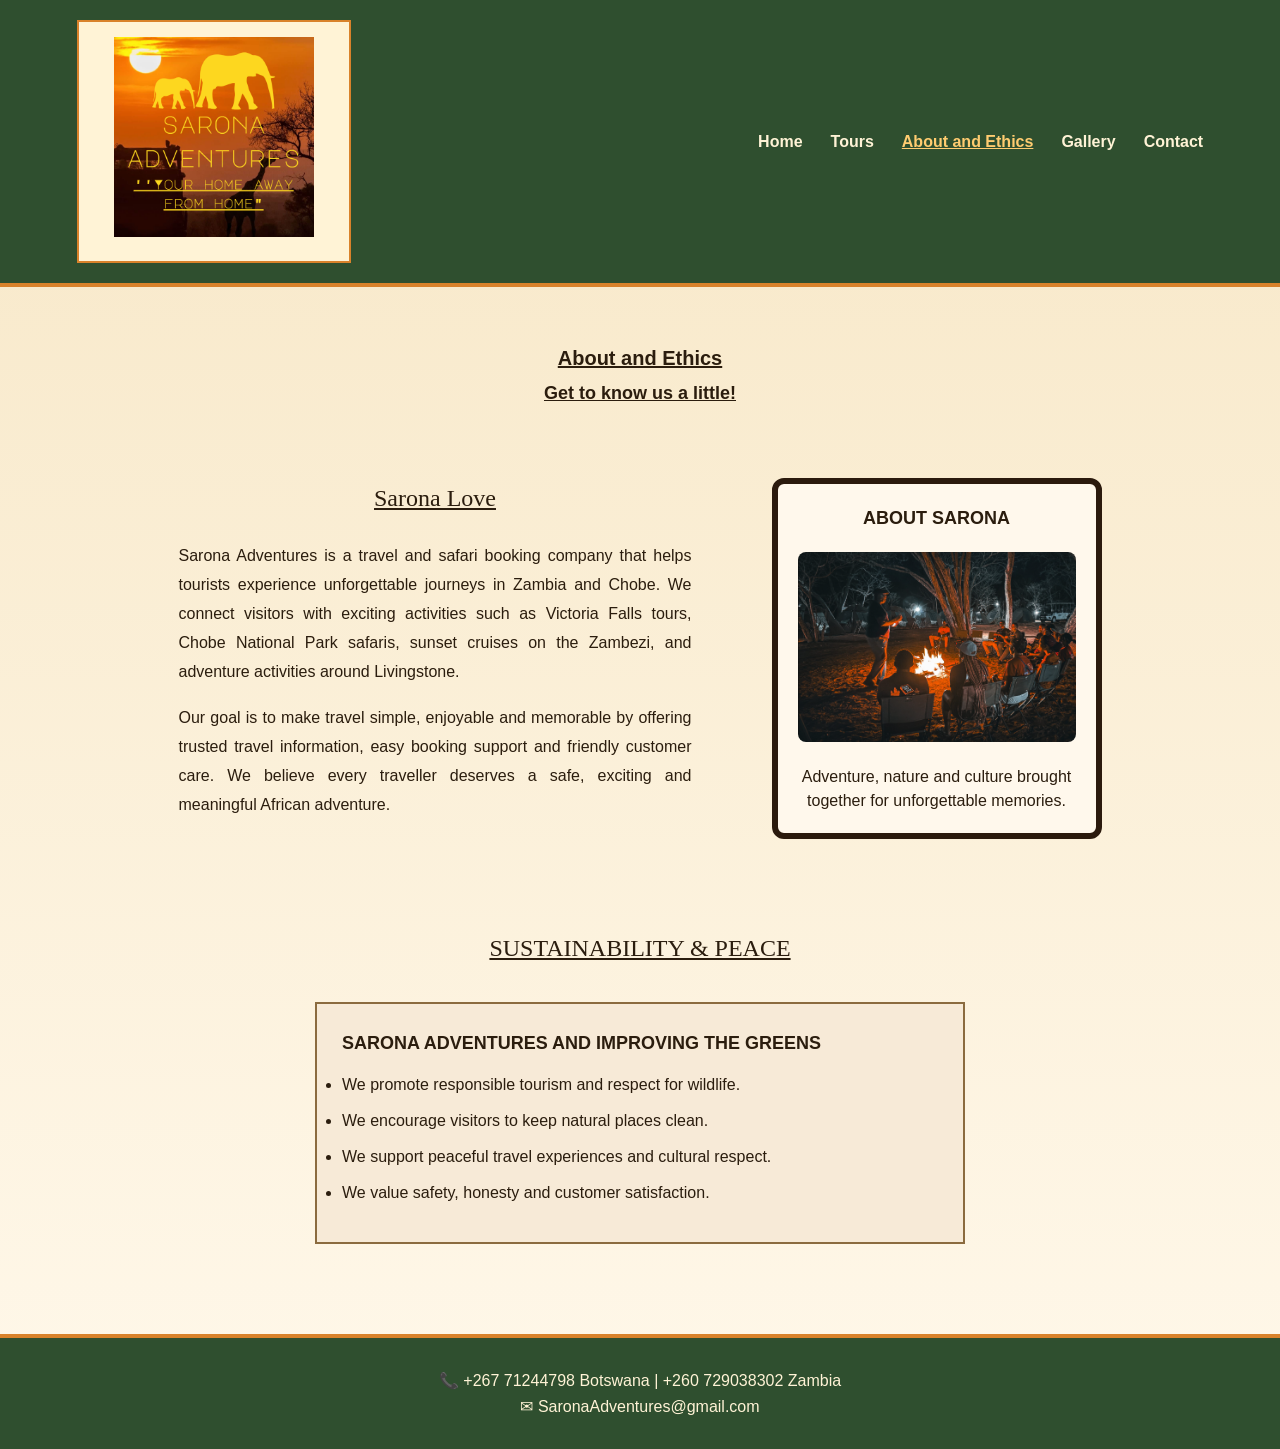
==== commit b615afb0: "up" ====
--- a/about.html
+++ b/about.html
@@ -1,82 +1,3 @@
-<<<<<<< HEAD
-<!DOCTYPE html>
-<html lang="en">
-<head>
-<meta charset="UTF-8">
-<meta name="viewport" content="width=device-width, initial-scale=1.0">
-<title>Sarona Adventures | About and Ethics</title>
-<link rel="stylesheet" href="style.css">
-</head>
-<body>
-
-<header>
-<div class="logo">
-    <img src=" logo.png" alt="Sarona Adventures Logo" width="200" height="200">
-</div>
-<nav>
-<a href="index.html">Home</a>
-<a href="tours.html">Tours</a>
-<a href="about.html" class="active">About and Ethics</a>
-<a href="Gallery.html">Gallery</a>
-<a href="contact.html">Contact</a>
-</nav>
-</header>
-
-<section class="page-heading">
-<h2>About and Ethics</h2>
-<h3>Get to know us a little!</h3>
-</section>
-
-<section class="about-section">
-<div class="about-text">
-<h1>Sarona Love</h1>
-<p>
-Sarona Adventures is a travel and safari booking company that helps tourists
-experience unforgettable journeys in Zambia and Chobe. We connect visitors
-with exciting activities such as Victoria Falls tours, Chobe National Park
-safaris, sunset cruises on the Zambezi, and adventure activities around
-Livingstone.
-</p>
-
-<p>
-Our goal is to make travel simple, enjoyable and memorable by offering
-trusted travel information, easy booking support and friendly customer care.
-We believe every traveller deserves a safe, exciting and meaningful African
-adventure.
-</p>
-</div>
-
-<div class="about-card">
-<h2>ABOUT SARONA</h2>
-<img src="Safariimages/chobe3.png" alt="About Sarona">
-<p>
-Adventure, nature and culture brought together for unforgettable memories.
-</p>
-</div>
-</section>
-
-<section class="ethics-section">
-<h1>SUSTAINABILITY & PEACE</h1>
-
-<div class="ethics-box">
-<h2>SARONA ADVENTURES AND IMPROVING THE GREENS</h2>
-<ul>
-<li>We promote responsible tourism and respect for wildlife.</li>
-<li>We encourage visitors to keep natural places clean.</li>
-<li>We support peaceful travel experiences and cultural respect.</li>
-<li>We value safety, honesty and customer satisfaction.</li>
-</ul>
-</div>
-</section>
-
-<footer>
-<p>📞 +267 71244798 Botswana | +260 729038302 Zambia</p>
-<p>✉ SaronaAdventures@gmail.com</p>
-</footer>
-
-</body>
-=======
-<<<<<<< HEAD
 <!DOCTYPE html>
 <html lang="en">
 <head>
@@ -153,83 +74,5 @@
 </footer>
 
 </body>
-=======
-<!DOCTYPE html>
-<html lang="en">
-<head>
-<meta charset="UTF-8">
-<meta name="viewport" content="width=device-width, initial-scale=1.0">
-<title>Sarona Adventures | About and Ethics</title>
-<link rel="stylesheet" href="style.css">
-</head>
-<body>
 
-<header>
-<div class="logo">
-    <img src=" logo.png" alt="Sarona Adventures Logo" width="200" height="200">
-</div>
-<nav>
-<a href="index.html">Home</a>
-<a href="tours.html">Tours</a>
-<a href="about.html" class="active">About and Ethics</a>
-<a href="gallery.html">Gallery</a>
-<a href="contact.html">Contact</a>
-</nav>
-</header>
-
-<section class="page-heading">
-<h2>About and Ethics</h2>
-<h3>Get to know us a little!</h3>
-</section>
-
-<section class="about-section">
-<div class="about-text">
-<h1>Sarona Love</h1>
-<p>
-Sarona Adventures is a travel and safari booking company that helps tourists
-experience unforgettable journeys in Zambia and Chobe. We connect visitors
-with exciting activities such as Victoria Falls tours, Chobe National Park
-safaris, sunset cruises on the Zambezi, and adventure activities around
-Livingstone.
-</p>
-
-<p>
-Our goal is to make travel simple, enjoyable and memorable by offering
-trusted travel information, easy booking support and friendly customer care.
-We believe every traveller deserves a safe, exciting and meaningful African
-adventure.
-</p>
-</div>
-
-<div class="about-card">
-<h2>ABOUT SARONA</h2>
-<img src="Safariimages/chobe3.png" alt="About Sarona">
-<p>
-Adventure, nature and culture brought together for unforgettable memories.
-</p>
-</div>
-</section>
-
-<section class="ethics-section">
-<h1>SUSTAINABILITY & PEACE</h1>
-
-<div class="ethics-box">
-<h2>SARONA ADVENTURES AND IMPROVING THE GREENS</h2>
-<ul>
-<li>We promote responsible tourism and respect for wildlife.</li>
-<li>We encourage visitors to keep natural places clean.</li>
-<li>We support peaceful travel experiences and cultural respect.</li>
-<li>We value safety, honesty and customer satisfaction.</li>
-</ul>
-</div>
-</section>
-
-<footer>
-<p>📞 +267 71244798 Botswana | +260 729038302 Zambia</p>
-<p>✉ SaronaAdventures@gmail.com</p>
-</footer>
-
-</body>
->>>>>>> 41f865f67512e181b4e76e5aace515b4bcf35e2e
->>>>>>> 815710f7511ac8d2f133fa7676f432efd225e4fb
 </html>
